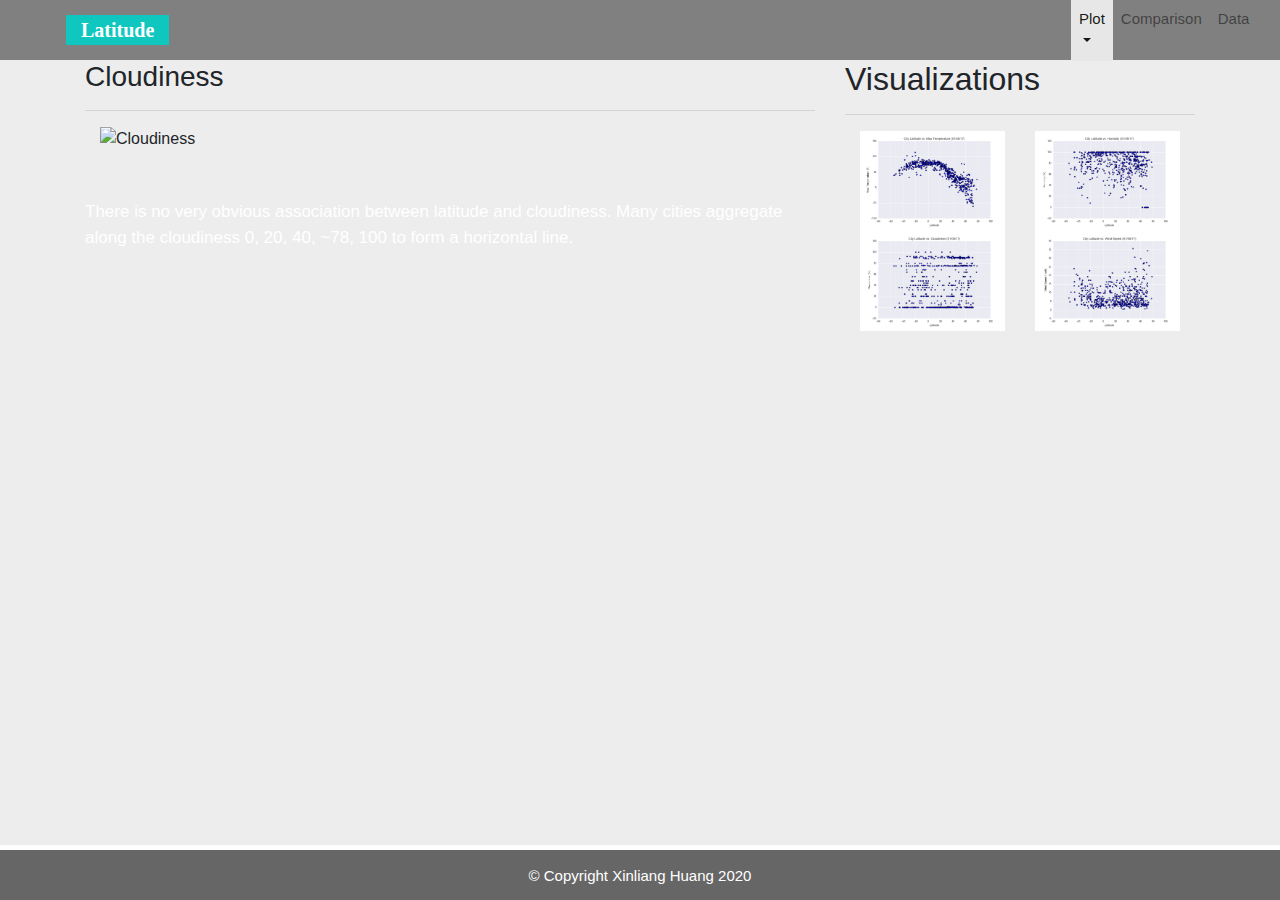
==== WebVisualizations/cloudiness.html @ 633606b3 "need to work on style.css" ====
<!DOCTYPE html>
<html lang="en-us">

<head>
  <meta charset="UTF-8">
  <title>Bootstrap Visualization Dashboard</title>
  <!-- reset the style -->
  <link rel="stylesheet" href="reset.css">
  <!-- Bootstrap CSS -->
  <link rel="stylesheet" href="https://maxcdn.bootstrapcdn.com/bootstrap/4.0.0/css/bootstrap.min.css" integrity="sha384-Gn5384xqQ1aoWXA+058RXPxPg6fy4IWvTNh0E263XmFcJlSAwiGgFAW/dAiS6JXm" crossorigin="anonymous">
  <script src="https://code.jquery.com/jquery-3.3.1.slim.min.js" integrity="sha384-q8i/X+965DzO0rT7abK41JStQIAqVgRVzpbzo5smXKp4YfRvH+8abtTE1Pi6jizo" crossorigin="anonymous"></script>
  <script src="https://cdnjs.cloudflare.com/ajax/libs/popper.js/1.14.7/umd/popper.min.js" integrity="sha384-UO2eT0CpHqdSJQ6hJty5KVphtPhzWj9WO1clHTMGa3JDZwrnQq4sF86dIHNDz0W1" crossorigin="anonymous"></script>
  <script src="https://stackpath.bootstrapcdn.com/bootstrap/4.3.1/js/bootstrap.min.js" integrity="sha384-JjSmVgyd0p3pXB1rRibZUAYoIIy6OrQ6VrjIEaFf/nJGzIxFDsf4x0xIM+B07jRM" crossorigin="anonymous"></script>
  <!-- Set the style with style.css -->
  <link rel="stylesheet" type="text/css" href="style.css">
</head>

<body>
  <!-- Navigation -->
  <div class="navigation">
      <nav class="navbar navbar-expand-lg navbar-light">
        <div class="col-sm-12 col-md-2">
          <a class="navbar-brand" style="background-color:rgb(15, 199, 190);" href="landing.html">Latitude</a>
          <button class="navbar-toggler border border-white" type="button" data-toggle="collapse" data-target="#navbarNavDropdown"
          aria-controls="navbarNavDropdown" aria-expanded="false" aria-label="Toggle navigation">
          <span class="navbar-toggler-icon"></span>
          </button>
        </div>
        <div class="col-sm-12 col-md-8"></div>
          <!-- add drop down  -->
          <div class="col-sm-12 col-md-2">
          <div class="collapse navbar-collapse" id="navbarSupportedContent">
            <ul class="navbar-nav mr-auto">
              <li class="nav-item active dropdown">
                <a class="nav-link dropdown-toggle" id="navbarDropdown" role="button" data-toggle="dropdown" aria-haspopup="true" aria-expanded="false">
                  Plot
                </a>
                <div class="dropdown-menu" aria-labelledby="navbarDropdown">
                  <a class="dropdown-item" href="temp.html">Max Temperature</a>
                  <a class="dropdown-item" href="humidity.html">Humidity</a>
                  <a class="dropdown-item" href="cloudiness.html">Cloudiness</a>
                  <a class="dropdown-item" href="windsp.html">Wind Speed</a>
                  
                </div>
              </li>
              <li class="nav-item">
                <a class="nav-link" href="comparison.html">Comparison</a>
              </li>
              <li class="nav-item">
                <a class="nav-link" href="data.html">Data</a>
              </li>
                            
            </ul>
          </div>  
          </div>
      </nav>
  </div>
  <!-- Navigation end -->

      <!-- Start of the content -->
      <div class="container">
        <div class="row">
          <div class="col-sm-12 col-md-8">
              
                <h3>Cloudiness</h3>
                <hr>
                <div class="col-8">
                <img src="resources/assets/images/Fig3.png" alt="Cloudiness">
                </div>
                <p class="mt-5">There is no very obvious association between latitude and cloudiness. Many cities aggregate along the cloudiness 0, 20, 40, ~78, 100 to form a horizontal line.</p>
            </div>
          <div class="col-sm-12 col-md-4">
             <!-- Start of Visualizations imageNav Area -->
          <section id="imageNav-area">
            <div class="imageNav-content">
              <h2 class="imageNav-header">Visualizations</h2>
              <hr>
              <div class="container">
			           <div class="row">
				        <div class="col-6">
                    <a href="temp.html">
				            <img src="Resources/assets/images/Fig1.png" alt="Latitude vs. Max Temperature",  class="imageNav-photo">
				            </a>
				        </div>
				        <div class="col-6">
                    <a href="humidity.html">
				            <img src="Resources/assets/images/Fig2.png" alt="Latitude vs. Humidity",  class="imageNav-photo">
			              </a>
                </div>
				        <div class="col-6">
                    <a href="cloudiness.html">
				            <img src="Resources/assets/images/Fig3.png" alt="Latitude vs. Cloudiness",  class="imageNav-photo">
				            </a>
				        </div>
				        <div class="col-6">
                    <a href="wind.html">
				            <img src="Resources/assets/images/Fig4.png" alt="Latitude vs. Wind Speed",  class="imageNav-photo">
				            </a>
				        </div>
                </div>
			        </div>
              </div>
            </div>
       <!-- containter end -->
  <!-- footer -->
    <footer>
    <div class="footer">&copy; Copyright Xinliang Huang 2020

    </div>
  </footer>
  <!-- footer end -->
</body>

</html>
---- WebVisualizations/style.css ----
/* Body */

body{

    background-color: #EDEDED;

}

/* Navbar */

.navbar{

    max-height: 60px;
    background-color: #c8cac9;

}

.navigation .navbar-brand{

    color: white;

    margin-left: 35px;

    padding: inherit;

    font-weight: bold;

    background-color: white;

    font-family: Georgia, 'Tahoma', Times, serif;

}

.navbar{

    background-color: grey;

    font-size: 18px;

}

.active, .dropdown-menu .dropdown-item:active a:hover{

    background-color:#E7E7E7!important;

}

.dropdown-item{

    color: #6D8092 !important;

}

.dropdown .dropdown-menu .dropdown-item:active, .dropdown .dropdown-menu .dropdown-item:hover{

    background-color:#E7E7E7 !important;

}

a{

    color: #6D8092;

    font-size: 15px;

}

.nav-link:hover{

    background-color:#E7E7E7 !important;

   }

 

.navbar-brand:hover{

color: rgb(175, 175, 175) !important;

}

/* Images */

img{

    width:100% !important;

    height:100% !important;

}

.active, .panel:hover{

    border-color:white;

    border-style: solid;

    

}

.vizualization{

    width:50% !important;

    height:50% !important;

}

 

/* Title Class  */

.title{

    color: white; 

    font-family: Georgia, 'Tahoma', Times, serif;

    font-weight: bolder;

    padding-top: 25px;

}

/* Paragraph Element */

p{

color: white;

font-family: Arial, Helvetica, sans-serif;

font-size: 17px;

}

/* Box Class */

.box {

    margin-top: 60px;

    margin-bottom: 62px;

    padding: 10px 20px 15px;

    color:black;

    background-color: grey;

 

  }

/* Table */

  .table{

    font-size: 15px;

    border-top-color: green !important;

}

/* Footer */

footer{

background-color: #666666;

border-top-style: solid;

border-top-width: 5px;

border-top-color: white;

color: white;

min-height: 55px;

font-family: Arial, Tahoma, sans-serif;

font-size: 15px;

text-align: center;

position: fixed;

left: 0;

bottom: 0;

width: 100%;

padding-top: 15px;

}

/* Media Queries */

@media(max-width: 992px){

.navbar-expand-lg{

background-color: white !important;

}

.navbar{

    max-height: none;

    padding: inherit;

}

.navbar div{

    margin: inherit;

    background-color: grey; 

}

.navbar-brand{

    padding: 10px !important;

}

 

button{

    margin-right: 30px;

}

button:focus {

 

    outline: 1px dotted;

    outline: 5px auto -webkit-focusring-color;

   

    }

}
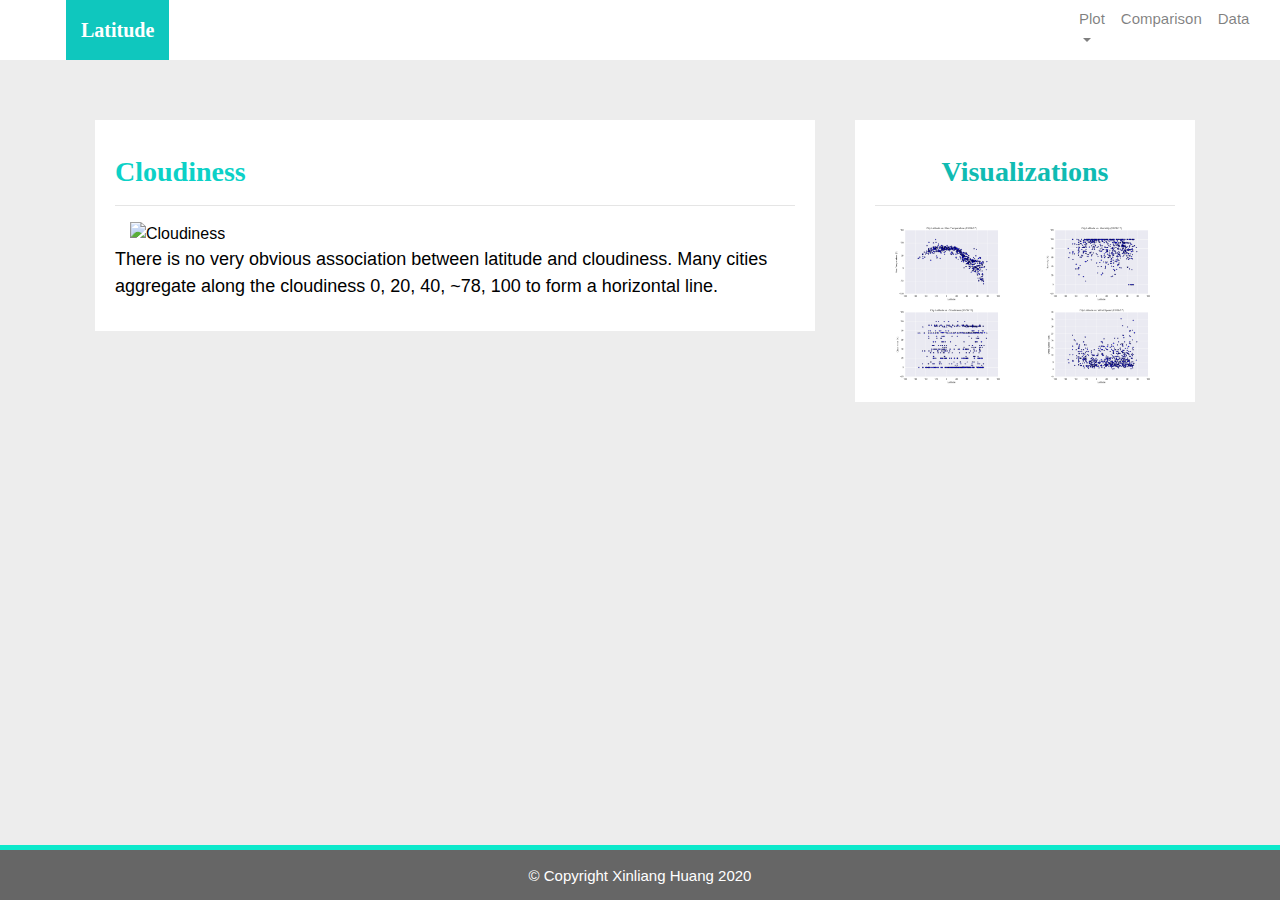
==== commit 59e5f98e: "completed version" ====
--- a/WebVisualizations/cloudiness.html
+++ b/WebVisualizations/cloudiness.html
@@ -31,7 +31,7 @@
           <div class="col-sm-12 col-md-2">
           <div class="collapse navbar-collapse" id="navbarSupportedContent">
             <ul class="navbar-nav mr-auto">
-              <li class="nav-item active dropdown">
+              <li class="nav-item dropdown">
                 <a class="nav-link dropdown-toggle" id="navbarDropdown" role="button" data-toggle="dropdown" aria-haspopup="true" aria-expanded="false">
                   Plot
                 </a>
@@ -61,46 +61,52 @@
       <div class="container">
         <div class="row">
           <div class="col-sm-12 col-md-8">
-              
+              <div class=box>
                 <h3>Cloudiness</h3>
                 <hr>
                 <div class="col-8">
                 <img src="resources/assets/images/Fig3.png" alt="Cloudiness">
                 </div>
-                <p class="mt-5">There is no very obvious association between latitude and cloudiness. Many cities aggregate along the cloudiness 0, 20, 40, ~78, 100 to form a horizontal line.</p>
+                <p>There is no very obvious association between latitude and cloudiness. Many cities aggregate along the cloudiness 0, 20, 40, ~78, 100 to form a horizontal line.</p>
             </div>
+          </div>
           <div class="col-sm-12 col-md-4">
              <!-- Start of Visualizations imageNav Area -->
-          <section id="imageNav-area">
-            <div class="imageNav-content">
-              <h2 class="imageNav-header">Visualizations</h2>
-              <hr>
-              <div class="container">
-			           <div class="row">
-				        <div class="col-6">
-                    <a href="temp.html">
-				            <img src="Resources/assets/images/Fig1.png" alt="Latitude vs. Max Temperature",  class="imageNav-photo">
-				            </a>
-				        </div>
-				        <div class="col-6">
-                    <a href="humidity.html">
-				            <img src="Resources/assets/images/Fig2.png" alt="Latitude vs. Humidity",  class="imageNav-photo">
-			              </a>
-                </div>
-				        <div class="col-6">
-                    <a href="cloudiness.html">
-				            <img src="Resources/assets/images/Fig3.png" alt="Latitude vs. Cloudiness",  class="imageNav-photo">
-				            </a>
-				        </div>
-				        <div class="col-6">
-                    <a href="wind.html">
-				            <img src="Resources/assets/images/Fig4.png" alt="Latitude vs. Wind Speed",  class="imageNav-photo">
-				            </a>
-				        </div>
+             <div class=box>
+                <section id="imageNav-area">
+                  <div class="imageNav-content">
+                    <h3 class="imageNav-header">Visualizations</h3>
+                    <hr>
+                    <div class="container">
+                      <div class="row">
+                      <div class="col-6">
+                          <a href="temp.html">
+                          <img src="Resources/assets/images/Fig1.png" alt="Latitude vs. Max Temperature",  class="imageNav-photo">
+                          </a>
+                      </div>
+                      <div class="col-6">
+                          <a href="humidity.html">
+                          <img src="Resources/assets/images/Fig2.png" alt="Latitude vs. Humidity",  class="imageNav-photo">
+                          </a>
+                      </div>
+                      <div class="col-6">
+                          <a href="cloudiness.html">
+                          <img src="Resources/assets/images/Fig3.png" alt="Latitude vs. Cloudiness",  class="imageNav-photo">
+                          </a>
+                      </div>
+                      <div class="col-6">
+                          <a href="wind.html">
+                          <img src="Resources/assets/images/Fig4.png" alt="Latitude vs. Wind Speed",  class="imageNav-photo">
+                          </a>
+                      </div>
+                    </div>
                 </div>
 			        </div>
               </div>
             </div>
+        </div>
+      </div>
+      
        <!-- containter end -->
   <!-- footer -->
     <footer>
--- a/WebVisualizations/style.css
+++ b/WebVisualizations/style.css
@@ -3,7 +3,7 @@
 body{
 
     background-color: #EDEDED;
-
+    color: darkgray;
 }
 
 /* Navbar */
@@ -15,232 +15,183 @@
 
 }
 
+h4{
+    color: #0cd1c7;
+    font-weight: bold;
+    font-family: Georgia, 'Tahoma', Times, serif;
+    font-size: 5;
+}
+h3 {
+    color: #0cd1c7;
+    font-weight: bold;
+    font-family: Georgia, 'Tahoma', Times, serif;
+    padding-top: 25px;
+}
 .navigation .navbar-brand{
 
     color: white;
 
     margin-left: 35px;
 
+    padding: 15px;
+
+    font-weight: bold;
+
+    background-color: white;
+
+    font-family: Georgia, 'Tahoma', Times, serif;
+
+}
+
+.navbar{
+
+    background-color: white;
+
+    font-size: 18px;
+
+}
+a{
+
+    color: #6D8092;
+
+    font-size: 15px;
+
+}
+
+
+/* Images */
+
+img{
+
+    width:100% ;
+
+    height:100%;
+
+}
+
+/* header for comparison page */
+.imageNav-header {
+    color: #10bbb2;
+    font-weight: bold;
+    font-size: 8;
+    text-align: center;
+    
+}
+/* Paragraph*/
+
+p{
+color: black;
+font-family: calibri, Helvetica, sans-serif;
+font-size: 18px;
+}
+
+/* Box Class */
+
+.box {
+    margin-top: 60px;
+    margin-bottom: 60px;
+    margin-left: 10px;
+    padding: 10px 20px 15px;
+    color:black;
+    background-color: white;
+}
+  .box1 {
+    margin-top: 60px;
+    margin-bottom: 60px;
+    margin-left: 50px;
+    margin-right: 70px;
+    padding: 10px 10px 0px;
+    color: black;
+    background-color: white;
+    
+  }
+/* Table */
+
+.table{
+    font-size: 15px;
+    margin-left: 50px;
+    margin-right: 0px;
+  
+}
+
+/* Footer */
+
+footer{
+
+background-color: #666666;
+
+border-top-style: solid;
+
+border-top-width: 5px;
+
+border-top-color: rgb(12, 233, 203);
+
+color: white;
+
+min-height: 55px;
+
+font-family: Arial, Tahoma, sans-serif;
+
+font-size: 15px;
+
+text-align: center;
+
+position: fixed;
+
+left: 0;
+
+bottom: 0;
+
+width: 100%;
+
+padding-top: 15px;
+
+}
+
+/* Media Queries */
+
+@media(max-width: 992px){
+
+.navbar-expand-lg{
+
+background-color: white !important;
+
+}
+
+.navbar{
+
+    max-height: none;
+
     padding: inherit;
 
-    font-weight: bold;
-
-    background-color: white;
-
-    font-family: Georgia, 'Tahoma', Times, serif;
-
-}
-
-.navbar{
-
-    background-color: grey;
-
-    font-size: 18px;
-
-}
-
-.active, .dropdown-menu .dropdown-item:active a:hover{
-
-    background-color:#E7E7E7!important;
-
-}
-
-.dropdown-item{
-
-    color: #6D8092 !important;
-
-}
-
-.dropdown .dropdown-menu .dropdown-item:active, .dropdown .dropdown-menu .dropdown-item:hover{
-
-    background-color:#E7E7E7 !important;
-
-}
-
-a{
-
-    color: #6D8092;
-
-    font-size: 15px;
-
-}
-
-.nav-link:hover{
-
-    background-color:#E7E7E7 !important;
-
-   }
+}
+
+.navbar div{
+
+    margin: inherit;
+
+    background-color: grey; 
+
+}
+
+.navbar-brand{
+
+    padding: 10px !important;
+
+}
 
  
 
-.navbar-brand:hover{
-
-color: rgb(175, 175, 175) !important;
-
-}
-
-/* Images */
-
-img{
-
-    width:100% !important;
-
-    height:100% !important;
-
-}
-
-.active, .panel:hover{
-
-    border-color:white;
-
-    border-style: solid;
-
-    
-
-}
-
-.vizualization{
-
-    width:50% !important;
-
-    height:50% !important;
-
-}
+button{
+
+    margin-right: 30px;
+
+}
+
+button:focus {
 
  
 
-/* Title Class  */
-
-.title{
-
-    color: white; 
-
-    font-family: Georgia, 'Tahoma', Times, serif;
-
-    font-weight: bolder;
-
-    padding-top: 25px;
-
-}
-
-/* Paragraph Element */
-
-p{
-
-color: white;
-
-font-family: Arial, Helvetica, sans-serif;
-
-font-size: 17px;
-
-}
-
-/* Box Class */
-
-.box {
-
-    margin-top: 60px;
-
-    margin-bottom: 62px;
-
-    padding: 10px 20px 15px;
-
-    color:black;
-
-    background-color: grey;
-
- 
-
-  }
-
-/* Table */
-
-  .table{
-
-    font-size: 15px;
-
-    border-top-color: green !important;
-
-}
-
-/* Footer */
-
-footer{
-
-background-color: #666666;
-
-border-top-style: solid;
-
-border-top-width: 5px;
-
-border-top-color: white;
-
-color: white;
-
-min-height: 55px;
-
-font-family: Arial, Tahoma, sans-serif;
-
-font-size: 15px;
-
-text-align: center;
-
-position: fixed;
-
-left: 0;
-
-bottom: 0;
-
-width: 100%;
-
-padding-top: 15px;
-
-}
-
-/* Media Queries */
-
-@media(max-width: 992px){
-
-.navbar-expand-lg{
-
-background-color: white !important;
-
-}
-
-.navbar{
-
-    max-height: none;
-
-    padding: inherit;
-
-}
-
-.navbar div{
-
-    margin: inherit;
-
-    background-color: grey; 
-
-}
-
-.navbar-brand{
-
-    padding: 10px !important;
-
-}
-
- 
-
-button{
-
-    margin-right: 30px;
-
-}
-
-button:focus {
-
- 
-
     outline: 1px dotted;
 
     outline: 5px auto -webkit-focusring-color;
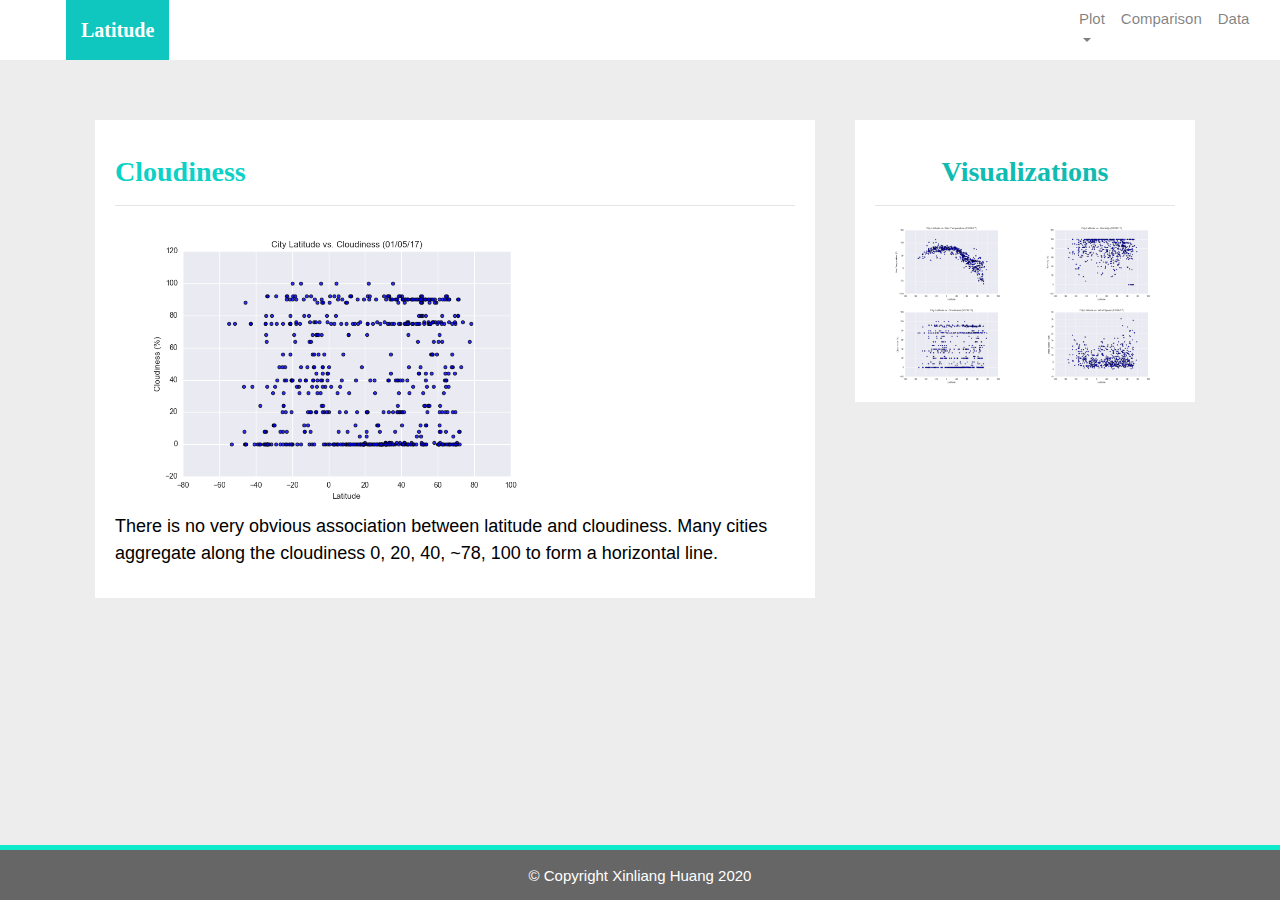
==== commit bfa57121: "correct resources to Resources in htmls." ====
--- a/WebVisualizations/cloudiness.html
+++ b/WebVisualizations/cloudiness.html
@@ -65,7 +65,7 @@
                 <h3>Cloudiness</h3>
                 <hr>
                 <div class="col-8">
-                <img src="resources/assets/images/Fig3.png" alt="Cloudiness">
+                <img src="Resources/assets/images/Fig3.png" alt="Cloudiness">
                 </div>
                 <p>There is no very obvious association between latitude and cloudiness. Many cities aggregate along the cloudiness 0, 20, 40, ~78, 100 to form a horizontal line.</p>
             </div>
